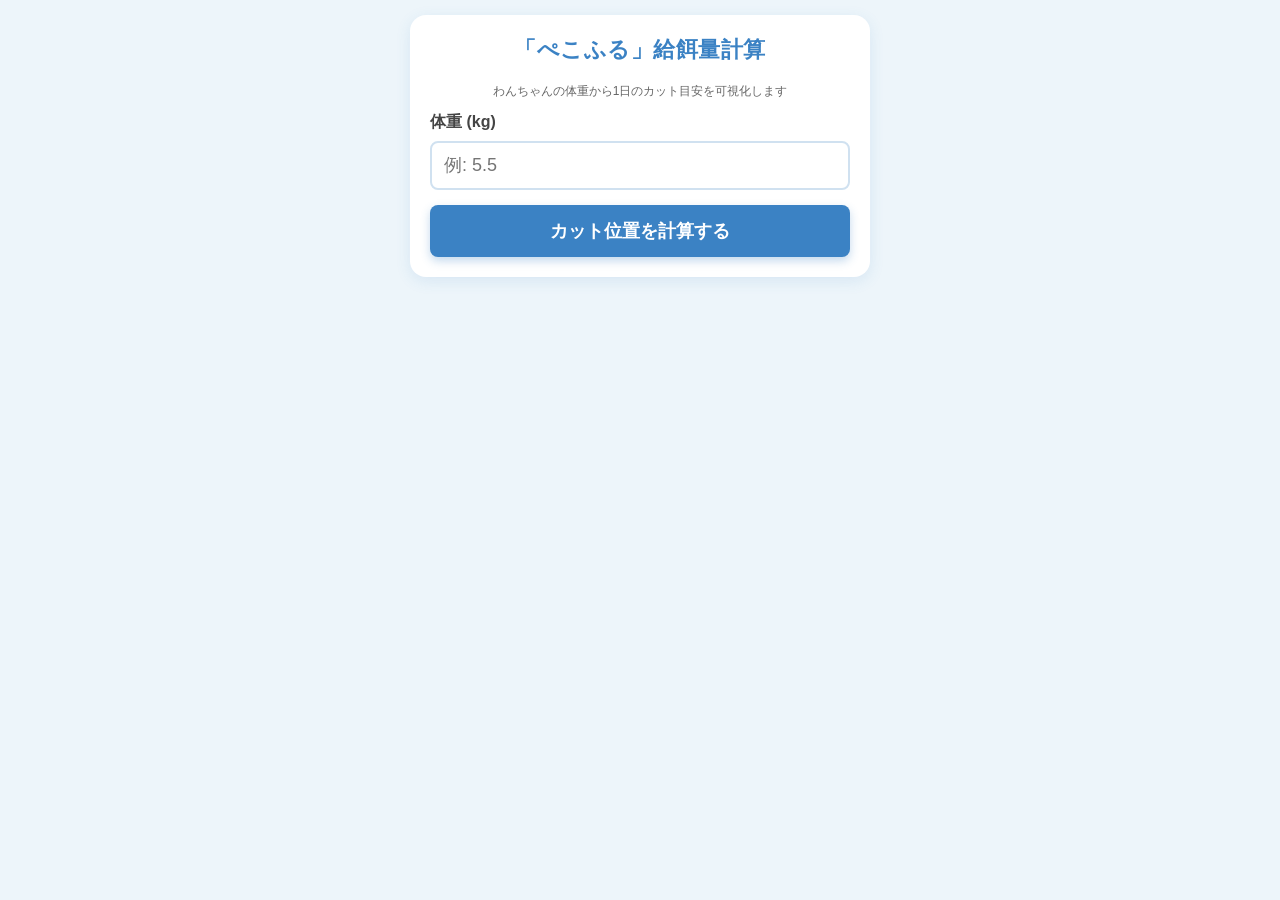
==== pekofull2.html @ fb8bfc12 "Add index.html" ====
<!DOCTYPE html>
<html lang="ja">

<head>
  <meta charset="UTF-8">
  <meta name="viewport" content="width=device-width, initial-scale=1.0">
  <title>pekofull 給餌量計算ツール</title>
  <!-- LIFF SDK の読み込み -->
  <script charset="utf-8" src="https://static.line-scdn.net/liff/edge/2/sdk.js"></script>
  <style>
    :root {
      --brand-blue: #3b82c4;
      --brand-blue-hover: #2d6aa2;
      --brand-light-bg: #edf5fa;
      --board-navy: #1b2845;
      --gold-accent: #dfb36c;
    }

    body {
      font-family: -apple-system, BlinkMacSystemFont, "Segoe UI", Roboto, sans-serif;
      background: var(--brand-light-bg);
      padding: 15px;
      margin: 0;
      color: #333;
    }

    .card {
      background: #fff;
      padding: 20px;
      border-radius: 16px;
      box-shadow: 0 4px 15px rgba(59, 130, 196, 0.12);
      max-width: 420px;
      margin: auto;
    }

    h2 {
      color: var(--brand-blue);
      text-align: center;
      margin-top: 0;
      font-size: 22px;
      letter-spacing: 0.5px;
    }

    label {
      font-weight: bold;
      display: block;
      margin-bottom: 8px;
      color: #444;
    }

    input[type="number"] {
      width: 100%;
      padding: 12px;
      font-size: 18px;
      border: 2px solid #d0e1f0;
      border-radius: 8px;
      box-sizing: border-box;
      outline: none;
      transition: border-color 0.2s;
    }

    input[type="number"]:focus {
      border-color: var(--brand-blue);
    }

    .btn-calc {
      width: 100%;
      background: var(--brand-blue);
      color: #fff;
      border: none;
      padding: 14px;
      font-size: 18px;
      border-radius: 8px;
      cursor: pointer;
      margin-top: 15px;
      font-weight: bold;
      box-shadow: 0 4px 10px rgba(59, 130, 196, 0.3);
      transition: background 0.2s;
    }

    .btn-calc:hover {
      background: var(--brand-blue-hover);
    }

    .btn-send {
      width: 100%;
      background: #06C755; /* LINE Green */
      color: #fff;
      border: none;
      padding: 12px;
      font-size: 16px;
      border-radius: 8px;
      cursor: pointer;
      margin-top: 15px;
      font-weight: bold;
      display: flex;
      align-items: center;
      justify-content: center;
      gap: 8px;
    }

    .result {
      margin-top: 20px;
      border-top: 2px dashed #d0e1f0;
      padding-top: 15px;
      display: none;
    }

    /* 計算結果概要 */
    .res-summary {
      display: flex;
      justify-content: space-between;
      background: var(--brand-light-bg);
      padding: 12px 10px;
      border-radius: 10px;
      margin-bottom: 15px;
    }

    .res-box {
      text-align: center;
      flex: 1;
    }

    .res-box .val {
      font-size: 20px;
      font-weight: bold;
      color: var(--brand-blue);
    }

    .res-box .unit {
      font-size: 11px;
      color: #666;
      margin-bottom: 2px;
    }

    /* カッティングボード表示 */
    .cutting-board {
      background: var(--board-navy);
      border-radius: 12px;
      padding: 15px 12px;
      color: var(--gold-accent);
      position: relative;
      box-shadow: inset 0 0 10px rgba(0,0,0,0.4);
    }

    .board-title {
      font-size: 11px;
      text-align: center;
      letter-spacing: 1px;
      margin-bottom: 10px;
      color: #fff;
      font-weight: bold;
    }

    /* ロールフード視覚表示 */
    .roll-container {
      position: relative;
      background: #4a2c22;
      height: 44px;
      border-radius: 22px;
      margin: 12px 0;
      border: 2px solid var(--gold-accent);
      overflow: hidden;
      display: flex;
    }

    .roll-portion {
      background: var(--brand-blue);
      height: 100%;
      display: flex;
      align-items: center;
      justify-content: center;
      color: #fff;
      font-size: 12px;
      font-weight: bold;
      transition: width 0.4s ease-in-out;
      border-right: 2px solid #fff;
    }

    .ruler {
      display: flex;
      justify-content: space-between;
      font-size: 10px;
      color: #fff;
      padding: 0 4px;
    }

    .cut-guide {
      text-align: center;
      margin-top: 12px;
      font-size: 13px;
      color: #fff;
      background: rgba(255, 255, 255, 0.1);
      padding: 8px;
      border-radius: 6px;
    }

    .cut-guide b {
      color: var(--gold-accent);
      font-size: 15px;
    }
  </style>
</head>

<body>

  <div class="card">
    <h2>「ぺこふる」給餌量計算</h2>
    <p style="font-size: 12px; color: #666; text-align: center;">わんちゃんの体重から1日のカット目安を可視化します</p>

    <label for="weight">体重 (kg)</label>
    <input type="number" id="weight" step="0.1" min="0.1" max="60" placeholder="例: 5.5">

    <button class="btn-calc" onclick="calculate()">カット位置を計算する</button>

    <div id="result" class="result">
      
      <div class="res-summary">
        <div class="res-box">
          <div class="unit">1日の給与量</div>
          <div class="val"><span id="gram">0</span><span style="font-size:12px;">g</span></div>
        </div>
        <div class="res-box">
          <div class="unit">カロリー</div>
          <div class="val"><span id="kcal">0</span><span style="font-size:12px;">kcal</span></div>
        </div>
        <div class="res-box">
          <div class="unit">1本(400g)目安</div>
          <div class="val">約<span id="days">0</span><span style="font-size:12px;">日分</span></div>
        </div>
      </div>

      <!-- カッティングボードイメージ -->
      <div class="cutting-board">
        <div class="board-title">THE DOG ROLL FOOD - CUTTING BOARD</div>
        
        <div class="ruler">
          <span>0g</span>
          <span>100g</span>
          <span>200g</span>
          <span>300g</span>
          <span>400g</span>
        </div>

        <div class="roll-container">
          <div id="rollPortion" class="roll-portion" style="width: 0%;">1日分</div>
        </div>

        <div class="cut-guide">
          ✂️ 1本から <b><span id="cutPercent">0</span>%</b> （約 <b><span id="cutCm">0</span> cm</b>）をカット
        </div>
      </div>

      <!-- トークへ結果を送信するボタン（LIFF連携機能） -->
      <button id="sendBtn" class="btn-send" onclick="sendToLineTalk()">
        LINEトークに計算結果を送信
      </button>

    </div>
  </div>

  <script>
    // ----------------------------------------------------
    // 1. LIFF の初期化処理
    // ----------------------------------------------------
    // ※ LINE Developersで発行した LIFF ID に差し替えてください
    const MY_LIFF_ID = "YOUR_LIFF_ID_HERE";

    document.addEventListener("DOMContentLoaded", function () {
      liff.init({ liffId: MY_LIFF_ID })
        .then(() => {
          console.log("LIFF Initialization Success");
        })
        .catch((err) => {
          console.error("LIFF Initialization failed", err);
        });
    });

    // 計算用変数
    let calculatedGram = 0;
    let calculatedDays = 0;
    let calculatedCm = 0;
    let currentWeight = 0;

    // ----------------------------------------------------
    // 2. 計算ロジック
    // ----------------------------------------------------
    function calculate() {
      const weight = parseFloat(document.getElementById('weight').value);
      if (!weight || weight <= 0 || weight > 60) {
        alert('0.1kg 〜 60kg の範囲で入力してください。');
        return;
      }

      currentWeight = weight;
      const kcal = 130 * Math.pow(weight, 0.75);
      calculatedGram = Math.round(kcal / 1.946); 
      calculatedDays = (400 / calculatedGram).toFixed(1);

      let portionPercent = (calculatedGram / 400) * 100;
      if (portionPercent > 100) portionPercent = 100;

      calculatedCm = (28 * (calculatedGram / 400)).toFixed(1);

      document.getElementById('gram').innerText = calculatedGram;
      document.getElementById('kcal').innerText = Math.round(kcal);
      document.getElementById('days').innerText = calculatedDays;

      const portionEl = document.getElementById('rollPortion');
      portionEl.style.width = portionPercent.toFixed(1) + '%';
      
      document.getElementById('cutPercent').innerText = Math.round(portionPercent);
      document.getElementById('cutCm').innerText = calculatedCm;

      document.getElementById('result').style.display = 'block';
    }

    // ----------------------------------------------------
    // 3. LINEトーク画面へメッセージ送信（LIFF API）
    // ----------------------------------------------------
    function sendToLineTalk() {
      if (!liff.isLoggedIn()) {
        alert("LINEでログインされていません。");
        return;
      }

      // 送信するメッセージフォーマット
      const messageText = `🐶【ぺこふる】給餌量カット計算結果\n` +
        `--------------------\n` +
        `■ 体重: ${currentWeight} kg\n` +
        `■ 1日の給与量: ${calculatedGram} g\n` +
        `■ 1本(400g)持ち: 約${calculatedDays} 日分\n` +
        `■ カット位置: 端から約 ${calculatedCm} cm (${Math.round((calculatedGram/400)*100)}%)\n` +
        `--------------------`;

      // liff.sendMessages でトークへ送信
      if (liff.isInClient()) {
        liff.sendMessages([
          {
            type: 'text',
            text: messageText
          }
        ]).then(() => {
          alert('トークに計算結果を送信しました！');
          liff.closeWindow(); // トーク画面に戻る
        }).catch((err) => {
          alert('メッセージ送信に失敗しました: ' + err.message);
        });
      } else {
        alert("※ブラウザでの確認時は、LINEトークへの直接送信はできません。");
      }
    }
    
  </script>

</body>

</html>
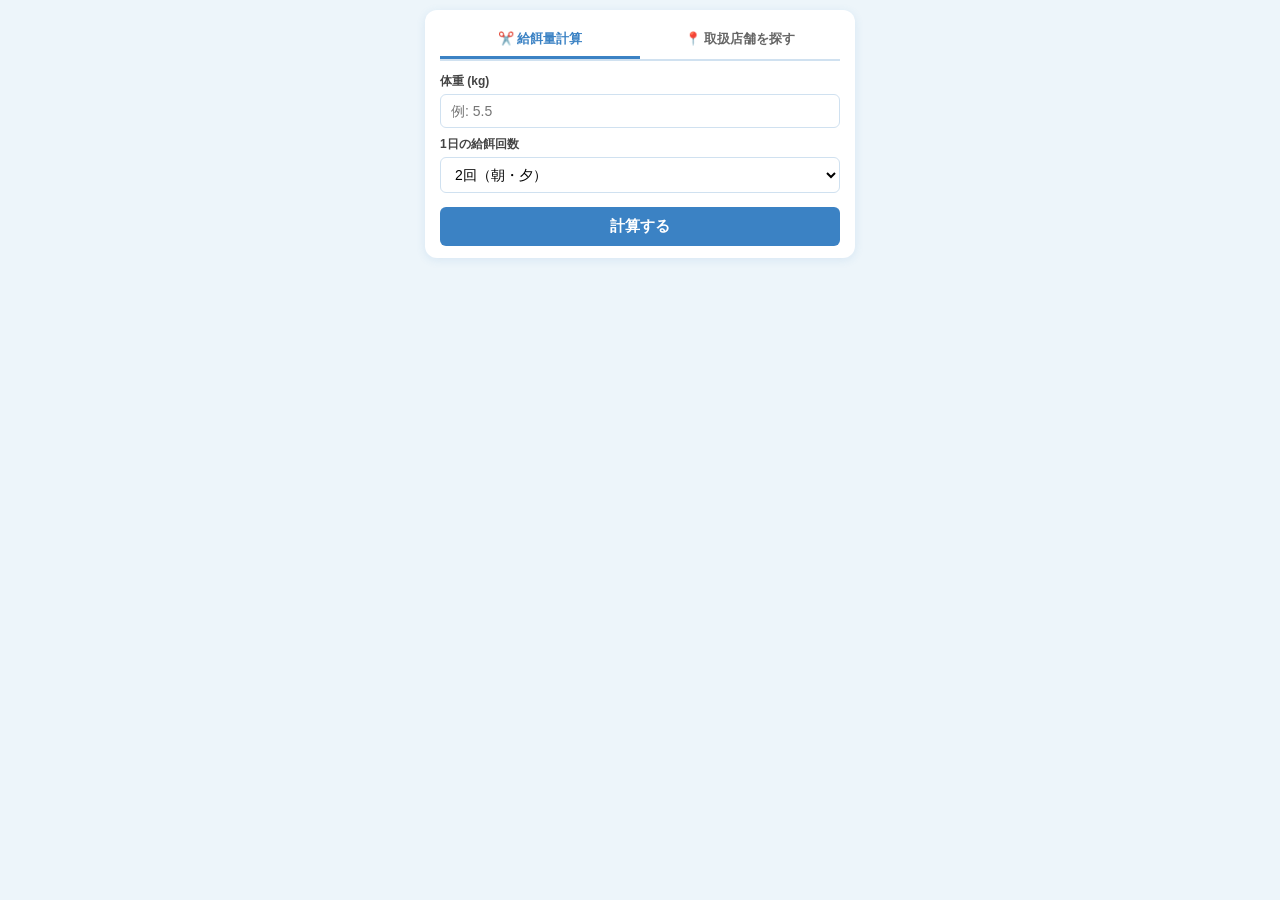
==== commit d76015a0: "取扱店舗を追加" ====
--- a/pekofull2.html
+++ b/pekofull2.html
@@ -4,8 +4,7 @@
 <head>
   <meta charset="UTF-8">
   <meta name="viewport" content="width=device-width, initial-scale=1.0">
-  <title>pekofull 給餌量計算ツール</title>
-  <!-- LIFF SDK の読み込み -->
+  <title>ぺこふる 公式アプリ</title>
   <script charset="utf-8" src="https://static.line-scdn.net/liff/edge/2/sdk.js"></script>
   <style>
     :root {
@@ -14,190 +13,279 @@
       --brand-light-bg: #edf5fa;
       --board-navy: #1b2845;
       --gold-accent: #dfb36c;
+      --meal-accent: #e67e22;
     }
 
     body {
       font-family: -apple-system, BlinkMacSystemFont, "Segoe UI", Roboto, sans-serif;
       background: var(--brand-light-bg);
-      padding: 15px;
+      padding: 10px;
       margin: 0;
       color: #333;
     }
 
     .card {
       background: #fff;
-      padding: 20px;
-      border-radius: 16px;
-      box-shadow: 0 4px 15px rgba(59, 130, 196, 0.12);
-      max-width: 420px;
+      padding: 12px 15px;
+      border-radius: 12px;
+      box-shadow: 0 2px 10px rgba(59, 130, 196, 0.12);
+      max-width: 400px;
       margin: auto;
     }
 
-    h2 {
+    /* 上部タブ切り替え */
+    .tab-container {
+      display: flex;
+      border-bottom: 2px solid #d0e1f0;
+      margin-bottom: 12px;
+    }
+
+    .tab-button {
+      flex: 1;
+      padding: 8px 0;
+      text-align: center;
+      font-weight: bold;
+      font-size: 13px;
+      color: #666;
+      background: none;
+      border: none;
+      border-bottom: 3px solid transparent;
+      cursor: pointer;
+    }
+
+    .tab-button.active {
       color: var(--brand-blue);
-      text-align: center;
-      margin-top: 0;
-      font-size: 22px;
-      letter-spacing: 0.5px;
+      border-bottom-color: var(--brand-blue);
+    }
+
+    .tab-content {
+      display: none;
+    }
+
+    .tab-content.active {
+      display: block;
+    }
+
+    /* 共通フォーム */
+    .form-group {
+      margin-bottom: 8px;
     }
 
     label {
       font-weight: bold;
       display: block;
-      margin-bottom: 8px;
+      margin-bottom: 4px;
       color: #444;
-    }
-
-    input[type="number"] {
+      font-size: 12px;
+    }
+
+    input[type="number"], select {
       width: 100%;
-      padding: 12px;
-      font-size: 18px;
-      border: 2px solid #d0e1f0;
-      border-radius: 8px;
+      padding: 8px 10px;
+      font-size: 14px;
+      border: 1.5px solid #d0e1f0;
+      border-radius: 6px;
       box-sizing: border-box;
       outline: none;
-      transition: border-color 0.2s;
-    }
-
-    input[type="number"]:focus {
-      border-color: var(--brand-blue);
-    }
-
-    .btn-calc {
+      background: #fff;
+    }
+
+    .btn-main {
       width: 100%;
       background: var(--brand-blue);
       color: #fff;
       border: none;
-      padding: 14px;
-      font-size: 18px;
+      padding: 10px;
+      font-size: 15px;
+      border-radius: 6px;
+      cursor: pointer;
+      margin-top: 6px;
+      font-weight: bold;
+    }
+
+    /* --- 給餌量計算スタイル --- */
+    .conditions-summary {
+      display: none;
+      background: #f0f4f8;
+      border-radius: 6px;
+      padding: 6px 12px;
+      font-size: 11px;
+      color: #555;
+      margin-bottom: 8px;
+      justify-content: space-between;
+      align-items: center;
+    }
+
+    .btn-recalc {
+      background: none;
+      border: 1px solid var(--brand-blue);
+      color: var(--brand-blue);
+      padding: 2px 6px;
+      font-size: 10px;
+      border-radius: 4px;
+      cursor: pointer;
+    }
+
+    .res-summary {
+      display: grid;
+      grid-template-columns: 1fr 1fr;
+      gap: 6px;
+      background: var(--brand-light-bg);
+      padding: 6px;
       border-radius: 8px;
-      cursor: pointer;
-      margin-top: 15px;
-      font-weight: bold;
-      box-shadow: 0 4px 10px rgba(59, 130, 196, 0.3);
-      transition: background 0.2s;
-    }
-
-    .btn-calc:hover {
-      background: var(--brand-blue-hover);
-    }
-
-    .btn-send {
-      width: 100%;
-      background: #06C755; /* LINE Green */
+      margin-bottom: 8px;
+    }
+
+    .res-box {
+      text-align: center;
+      background: #fff;
+      padding: 6px 4px;
+      border-radius: 6px;
+      border: 1px solid #e0ebf5;
+    }
+
+    .res-box.highlight-box {
+      border: 1.5px solid var(--meal-accent);
+      background: #fffaf5;
+    }
+
+    .res-box .val {
+      font-size: 16px;
+      font-weight: bold;
+      color: var(--brand-blue);
+    }
+
+    .res-box.highlight-box .val {
+      color: var(--meal-accent);
+    }
+
+    .res-box .unit {
+      font-size: 10px;
+      color: #666;
+    }
+
+    .cutting-board {
+      background: var(--board-navy);
+      border-radius: 8px;
+      padding: 8px 10px;
+      color: var(--gold-accent);
+      box-shadow: inset 0 0 8px rgba(0,0,0,0.4);
+    }
+
+    .board-title {
+      font-size: 9px;
+      text-align: center;
+      margin-bottom: 4px;
       color: #fff;
-      border: none;
-      padding: 12px;
-      font-size: 16px;
-      border-radius: 8px;
-      cursor: pointer;
-      margin-top: 15px;
-      font-weight: bold;
+      font-weight: bold;
+    }
+
+    .ruler {
+      display: flex;
+      justify-content: space-between;
+      font-size: 9px;
+      color: #fff;
+    }
+
+    .roll-container {
+      position: relative;
+      background: #4a2c22;
+      height: 28px;
+      border-radius: 14px;
+      margin: 4px 0;
+      border: 1.5px solid var(--gold-accent);
+      overflow: hidden;
+      display: flex;
+    }
+
+    .roll-meal-portion {
+      background: var(--meal-accent);
+      height: 100%;
       display: flex;
       align-items: center;
       justify-content: center;
-      gap: 8px;
-    }
-
-    .result {
-      margin-top: 20px;
-      border-top: 2px dashed #d0e1f0;
-      padding-top: 15px;
-      display: none;
-    }
-
-    /* 計算結果概要 */
-    .res-summary {
-      display: flex;
-      justify-content: space-between;
-      background: var(--brand-light-bg);
-      padding: 12px 10px;
-      border-radius: 10px;
-      margin-bottom: 15px;
-    }
-
-    .res-box {
-      text-align: center;
-      flex: 1;
-    }
-
-    .res-box .val {
-      font-size: 20px;
-      font-weight: bold;
-      color: var(--brand-blue);
-    }
-
-    .res-box .unit {
-      font-size: 11px;
-      color: #666;
-      margin-bottom: 2px;
-    }
-
-    /* カッティングボード表示 */
-    .cutting-board {
-      background: var(--board-navy);
-      border-radius: 12px;
-      padding: 15px 12px;
-      color: var(--gold-accent);
-      position: relative;
-      box-shadow: inset 0 0 10px rgba(0,0,0,0.4);
-    }
-
-    .board-title {
-      font-size: 11px;
-      text-align: center;
-      letter-spacing: 1px;
-      margin-bottom: 10px;
       color: #fff;
-      font-weight: bold;
-    }
-
-    /* ロールフード視覚表示 */
-    .roll-container {
-      position: relative;
-      background: #4a2c22;
-      height: 44px;
-      border-radius: 22px;
-      margin: 12px 0;
-      border: 2px solid var(--gold-accent);
-      overflow: hidden;
-      display: flex;
-    }
-
-    .roll-portion {
+      font-size: 10px;
+      font-weight: bold;
+      transition: width 0.3s ease;
+      border-right: 1.5px dashed #fff;
+    }
+
+    .roll-day-portion {
       background: var(--brand-blue);
       height: 100%;
       display: flex;
       align-items: center;
       justify-content: center;
       color: #fff;
-      font-size: 12px;
-      font-weight: bold;
-      transition: width 0.4s ease-in-out;
-      border-right: 2px solid #fff;
-    }
-
-    .ruler {
-      display: flex;
-      justify-content: space-between;
       font-size: 10px;
-      color: #fff;
-      padding: 0 4px;
+      font-weight: bold;
+      transition: width 0.3s ease;
+      border-right: 1.5px solid #fff;
     }
 
     .cut-guide {
-      text-align: center;
-      margin-top: 12px;
-      font-size: 13px;
+      margin-top: 6px;
+      font-size: 11px;
       color: #fff;
       background: rgba(255, 255, 255, 0.1);
-      padding: 8px;
-      border-radius: 6px;
+      padding: 6px 8px;
+      border-radius: 4px;
+      line-height: 1.4;
     }
 
     .cut-guide b {
       color: var(--gold-accent);
-      font-size: 15px;
+    }
+
+    .meal-highlight {
+      color: #ffbe76 !important;
+    }
+
+    .btn-send {
+      width: 100%;
+      background: #06C755;
+      color: #fff;
+      border: none;
+      padding: 10px;
+      font-size: 14px;
+      border-radius: 6px;
+      cursor: pointer;
+      margin-top: 10px;
+      font-weight: bold;
+    }
+
+    /* --- 店舗検索スタイル --- */
+    .store-list {
+      margin-top: 10px;
+    }
+
+    .store-card {
+      background: #f8fafc;
+      border: 1px solid #d0e1f0;
+      border-radius: 8px;
+      padding: 10px;
+      margin-bottom: 8px;
+    }
+
+    .store-name {
+      font-weight: bold;
+      font-size: 13px;
+      color: var(--board-navy);
+      margin-bottom: 4px;
+    }
+
+    .map-btn {
+      display: inline-block;
+      background: #4285F4;
+      color: #fff;
+      text-decoration: none;
+      font-size: 11px;
+      padding: 6px 10px;
+      border-radius: 4px;
+      margin-top: 6px;
+      font-weight: bold;
+      text-align: center;
     }
   </style>
 </head>
@@ -205,152 +293,476 @@
 <body>
 
   <div class="card">
-    <h2>「ぺこふる」給餌量計算</h2>
-    <p style="font-size: 12px; color: #666; text-align: center;">わんちゃんの体重から1日のカット目安を可視化します</p>
-
-    <label for="weight">体重 (kg)</label>
-    <input type="number" id="weight" step="0.1" min="0.1" max="60" placeholder="例: 5.5">
-
-    <button class="btn-calc" onclick="calculate()">カット位置を計算する</button>
-
-    <div id="result" class="result">
-      
-      <div class="res-summary">
-        <div class="res-box">
-          <div class="unit">1日の給与量</div>
-          <div class="val"><span id="gram">0</span><span style="font-size:12px;">g</span></div>
+    <!-- タブ切り替えバー -->
+    <div class="tab-container">
+      <button class="tab-button active" onclick="switchTab('calc')">✂️ 給餌量計算</button>
+      <button class="tab-button" onclick="switchTab('store')">📍 取扱店舗を探す</button>
+    </div>
+
+    <!-- TAB 1: 給餌量計算 -->
+    <div id="calcTab" class="tab-content active">
+      <div id="inputSection">
+        <div class="form-group">
+          <label for="weight">体重 (kg)</label>
+          <input type="number" id="weight" step="0.1" min="0.1" max="60" placeholder="例: 5.5">
         </div>
-        <div class="res-box">
-          <div class="unit">カロリー</div>
-          <div class="val"><span id="kcal">0</span><span style="font-size:12px;">kcal</span></div>
+        <div class="form-group">
+          <label for="times">1日の給餌回数</label>
+          <select id="times">
+            <option value="2" selected>2回（朝・夕）</option>
+            <option value="1">1回</option>
+            <option value="3">3回（朝・昼・晩）</option>
+          </select>
         </div>
-        <div class="res-box">
-          <div class="unit">1本(400g)目安</div>
-          <div class="val">約<span id="days">0</span><span style="font-size:12px;">日分</span></div>
+        <button class="btn-main" onclick="calculate()">計算する</button>
+      </div>
+
+      <div id="conditionsSummary" class="conditions-summary">
+        <div>体重: <b><span id="sumWeight">0</span> kg</b>｜回数: <b>1日<span id="sumTimes">2</span>回</b></div>
+        <button class="btn-recalc" onclick="resetForm()">変更</button>
+      </div>
+
+      <div id="result" style="display: none;">
+        <div class="res-summary">
+          <div class="res-box highlight-box">
+            <div class="unit">1食の給与量</div>
+            <div class="val"><span id="mealGram">0</span><span style="font-size:10px;">g</span></div>
+          </div>
+          <div class="res-box">
+            <div class="unit">1日の給与量</div>
+            <div class="val"><span id="dayGram">0</span><span style="font-size:10px;">g</span></div>
+          </div>
+          <div class="res-box">
+            <div class="unit">1日のカロリー</div>
+            <div class="val"><span id="kcal">0</span><span style="font-size:10px;">kcal</span></div>
+          </div>
+          <div class="res-box">
+            <div class="unit">1本(400g)持ち</div>
+            <div class="val">約<span id="days">0</span><span style="font-size:10px;">日分</span></div>
+          </div>
         </div>
+
+        <div class="cutting-board">
+          <div class="board-title">THE DOG ROLL FOOD - CUTTING BOARD</div>
+          <div class="ruler">
+            <span>0g</span>
+            <span>100g</span>
+            <span>200g</span>
+            <span>300g</span>
+            <span>400g</span>
+          </div>
+          <div class="roll-container">
+            <div id="rollMealPortion" class="roll-meal-portion" style="width: 0%;">1食</div>
+            <div id="rollDayPortion" class="roll-day-portion" style="width: 0%;">1日残り</div>
+          </div>
+          <div class="cut-guide">
+            🔸 <b>1食分:</b> 端から約 <b class="meal-highlight"><span id="mealCm">0</span> cm</b>（約 <span id="mealGramGuide">0</span>g）<br>
+            🔹 <b>1日分:</b> 端から約 <b><span id="dayCm">0</span> cm</b>（約 <span id="dayGramGuide">0</span>g）
+          </div>
+        </div>
+
+        <button id="sendBtn" class="btn-send" onclick="sendToLineTalk()">
+          LINEトークに結果を送信
+        </button>
       </div>
-
-      <!-- カッティングボードイメージ -->
-      <div class="cutting-board">
-        <div class="board-title">THE DOG ROLL FOOD - CUTTING BOARD</div>
-        
-        <div class="ruler">
-          <span>0g</span>
-          <span>100g</span>
-          <span>200g</span>
-          <span>300g</span>
-          <span>400g</span>
-        </div>
-
-        <div class="roll-container">
-          <div id="rollPortion" class="roll-portion" style="width: 0%;">1日分</div>
-        </div>
-
-        <div class="cut-guide">
-          ✂️ 1本から <b><span id="cutPercent">0</span>%</b> （約 <b><span id="cutCm">0</span> cm</b>）をカット
-        </div>
+    </div>
+
+    <!-- TAB 2: 取扱店舗検索 -->
+    <div id="storeTab" class="tab-content">
+      <div class="form-group">
+        <label for="prefSelect">お住まいの都道府県を選択</label>
+        <select id="prefSelect">
+          <option value="">都道府県を選択してください</option>
+          <option value="北海道">北海道</option>
+          <option value="青森県">青森県</option>
+          <option value="岩手県">岩手県</option>
+          <option value="宮城県">宮城県</option>
+          <option value="秋田県">秋田県</option>
+          <option value="山形県">山形県</option>
+          <option value="福島県">福島県</option>
+          <option value="茨城県">茨城県</option>
+          <option value="栃木県">栃木県</option>
+          <option value="群馬県">群馬県</option>
+          <option value="埼玉県">埼玉県</option>
+          <option value="千葉県">千葉県</option>
+          <option value="東京都">東京都</option>
+          <option value="神奈川県">神奈川県</option>
+          <option value="新潟県">新潟県</option>
+          <option value="富山県">富山県</option>
+          <option value="石川県">石川県</option>
+          <option value="福井県">福井県</option>
+          <option value="山梨県">山梨県</option>
+          <option value="長野県">長野県</option>
+          <option value="岐阜県">岐阜県</option>
+          <option value="静岡県">静岡県</option>
+          <option value="愛知県">愛知県</option>
+          <option value="三重県">三重県</option>
+          <option value="滋賀県">滋賀県</option>
+          <option value="京都府">京都府</option>
+          <option value="大阪府">大阪府</option>
+          <option value="兵庫県">兵庫県</option>
+          <option value="奈良県">奈良県</option>
+          <option value="和歌山県">和歌山県</option>
+          <option value="鳥取県">鳥取県</option>
+          <option value="島根県">島根県</option>
+          <option value="岡山県">岡山県</option>
+          <option value="広島県">広島県</option>
+          <option value="山口県">山口県</option>
+          <option value="徳島県">徳島県</option>
+          <option value="香川県">香川県</option>
+          <option value="愛媛県">愛媛県</option>
+          <option value="高知県">高知県</option>
+          <option value="福岡県">福岡県</option>
+          <option value="佐賀県">佐賀県</option>
+          <option value="長崎県">長崎県</option>
+          <option value="熊本県">熊本県</option>
+          <option value="大分県">大分県</option>
+          <option value="宮崎県">宮崎県</option>
+          <option value="鹿児島県">鹿児島県</option>
+          <option value="沖縄県">沖縄県</option>
+        </select>
       </div>
-
-      <!-- トークへ結果を送信するボタン（LIFF連携機能） -->
-      <button id="sendBtn" class="btn-send" onclick="sendToLineTalk()">
-        LINEトークに計算結果を送信
-      </button>
-
+      <button class="btn-main" onclick="searchStore()">店舗を表示・保存</button>
+
+      <div id="storeResult" class="store-list" style="display: none;">
+        <!-- JSで動的に店舗カードを表示 -->
+      </div>
     </div>
   </div>
 
   <script>
-    // ----------------------------------------------------
-    // 1. LIFF の初期化処理
-    // ----------------------------------------------------
-    // ※ LINE Developersで発行した LIFF ID に差し替えてください
-    const MY_LIFF_ID = "YOUR_LIFF_ID_HERE";
+    const MY_LIFF_ID = "2011227642-LDuApiZX";
+    const BACKEND_API_URL = "https://your-server.com/api/save-tag"; // タグ保存用のWebhook URL
+
+    let lineUserId = "";
+    let currentWeight = 0;
+    let currentTimes = 2;
+    let calculatedDayGram = 0;
+    let calculatedMealGram = 0;
+    let calculatedDays = 0;
+    let calculatedDayCm = 0;
+    let calculatedMealCm = 0;
 
     document.addEventListener("DOMContentLoaded", function () {
-      liff.init({ liffId: MY_LIFF_ID })
-        .then(() => {
-          console.log("LIFF Initialization Success");
-        })
-        .catch((err) => {
-          console.error("LIFF Initialization failed", err);
-        });
+      liff.init({ liffId: MY_LIFF_ID }).then(() => {
+        if (liff.isLoggedIn()) {
+          liff.getProfile().then(profile => {
+            lineUserId = profile.userId;
+          });
+        }
+      }).catch(err => console.error(err));
     });
 
-    // 計算用変数
-    let calculatedGram = 0;
-    let calculatedDays = 0;
-    let calculatedCm = 0;
-    let currentWeight = 0;
-
-    // ----------------------------------------------------
-    // 2. 計算ロジック
-    // ----------------------------------------------------
+    // タブ切り替え
+    function switchTab(tabName) {
+      document.querySelectorAll('.tab-button').forEach(btn => btn.classList.remove('active'));
+      document.querySelectorAll('.tab-content').forEach(content => content.classList.remove('active'));
+
+      if (tabName === 'calc') {
+        document.querySelectorAll('.tab-button')[0].classList.add('active');
+        document.getElementById('calcTab').classList.add('active');
+      } else {
+        document.querySelectorAll('.tab-button')[1].classList.add('active');
+        document.getElementById('storeTab').classList.add('active');
+      }
+    }
+
+    // 計算ロジック
     function calculate() {
       const weight = parseFloat(document.getElementById('weight').value);
+      const times = parseInt(document.getElementById('times').value);
+
       if (!weight || weight <= 0 || weight > 60) {
         alert('0.1kg 〜 60kg の範囲で入力してください。');
         return;
       }
 
       currentWeight = weight;
+      currentTimes = times;
+
       const kcal = 130 * Math.pow(weight, 0.75);
-      calculatedGram = Math.round(kcal / 1.946); 
-      calculatedDays = (400 / calculatedGram).toFixed(1);
-
-      let portionPercent = (calculatedGram / 400) * 100;
-      if (portionPercent > 100) portionPercent = 100;
-
-      calculatedCm = (28 * (calculatedGram / 400)).toFixed(1);
-
-      document.getElementById('gram').innerText = calculatedGram;
+      calculatedDayGram = Math.round(kcal / 1.946); 
+      calculatedMealGram = Math.round(calculatedDayGram / times);
+      calculatedDays = (400 / calculatedDayGram).toFixed(1);
+
+      calculatedDayCm = (28 * (calculatedDayGram / 400)).toFixed(1);
+      calculatedMealCm = (28 * (calculatedMealGram / 400)).toFixed(1);
+
+      // サマリー表示のセット
+      document.getElementById('sumWeight').innerText = currentWeight;
+      document.getElementById('sumTimes').innerText = currentTimes;
+
+      // 各項目のセット
+      document.getElementById('mealGram').innerText = calculatedMealGram;
+      document.getElementById('dayGram').innerText = calculatedDayGram;
       document.getElementById('kcal').innerText = Math.round(kcal);
       document.getElementById('days').innerText = calculatedDays;
 
-      const portionEl = document.getElementById('rollPortion');
-      portionEl.style.width = portionPercent.toFixed(1) + '%';
+      document.getElementById('mealCm').innerText = calculatedMealCm;
+      document.getElementById('mealGramGuide').innerText = calculatedMealGram;
+      document.getElementById('dayCm').innerText = calculatedDayCm;
+      document.getElementById('dayGramGuide').innerText = calculatedDayGram;
+
+      let dayPercent = (calculatedDayGram / 400) * 100;
+      let mealPercent = (calculatedMealGram / 400) * 100;
       
-      document.getElementById('cutPercent').innerText = Math.round(portionPercent);
-      document.getElementById('cutCm').innerText = calculatedCm;
-
+      if (dayPercent > 100) dayPercent = 100;
+      if (mealPercent > dayPercent) mealPercent = dayPercent;
+
+      const restDayPercent = dayPercent - mealPercent;
+
+      document.getElementById('rollMealPortion').style.width = mealPercent.toFixed(1) + '%';
+      document.getElementById('rollDayPortion').style.width = restDayPercent.toFixed(1) + '%';
+
+      // 画面切り替え
+      document.getElementById('inputSection').style.display = 'none';
+      document.getElementById('conditionsSummary').style.display = 'flex';
       document.getElementById('result').style.display = 'block';
     }
 
-    // ----------------------------------------------------
-    // 3. LINEトーク画面へメッセージ送信（LIFF API）
-    // ----------------------------------------------------
+    function resetForm() {
+      document.getElementById('inputSection').style.display = 'block';
+      document.getElementById('conditionsSummary').style.display = 'none';
+      document.getElementById('result').style.display = 'none';
+    }
+
+    // LINEトークに送信
     function sendToLineTalk() {
       if (!liff.isLoggedIn()) {
         alert("LINEでログインされていません。");
         return;
       }
 
-      // 送信するメッセージフォーマット
       const messageText = `🐶【ぺこふる】給餌量カット計算結果\n` +
         `--------------------\n` +
-        `■ 体重: ${currentWeight} kg\n` +
-        `■ 1日の給与量: ${calculatedGram} g\n` +
-        `■ 1本(400g)持ち: 約${calculatedDays} 日分\n` +
-        `■ カット位置: 端から約 ${calculatedCm} cm (${Math.round((calculatedGram/400)*100)}%)\n` +
-        `--------------------`;
-
-      // liff.sendMessages でトークへ送信
+        `■ 体重: ${currentWeight} kg / 1日 ${currentTimes} 回\n` +
+        `🍚 1食分: 約 ${calculatedMealGram} g (約 ${calculatedMealCm} cm)\n` +
+        `🍖 1日分: 約 ${calculatedDayGram} g (約 ${calculatedDayCm} cm)\n` +
+        `📦 1本持ち: 約 ${calculatedDays} 日分`;
+
       if (liff.isInClient()) {
-        liff.sendMessages([
-          {
-            type: 'text',
-            text: messageText
-          }
-        ]).then(() => {
-          alert('トークに計算結果を送信しました！');
-          liff.closeWindow(); // トーク画面に戻る
-        }).catch((err) => {
-          alert('メッセージ送信に失敗しました: ' + err.message);
+        liff.sendMessages([{ type: 'text', text: messageText }])
+          .then(() => {
+            alert('トークに結果を送信しました！');
+            liff.closeWindow();
+          })
+          .catch((err) => alert('送信失敗: ' + err.message));
+      }
+    }
+
+    // 店舗データ
+    const storeData = {
+      "北海道": [
+        { name: "ジョイフルエーケー 屯田店", address: "北海道札幌市北区屯田8条5丁目5-1", tel: "011-775-7777" },
+        { name: "ジョイフルエーケー 大曲店", address: "北海道北広島市大曲工業団地7-3-1", tel: "" },
+        { name: "ジョイフルエーケー 帯広店", address: "北海道帯広市東7条南16-2-1", tel: "" },
+        { name: "ジョイフルエーケー 大麻店", address: "北海道江別市大麻198-3", tel: "" },
+        { name: "ジョイフルエーケー 釧路店", address: "北海道釧路郡釧路町光和4-11", tel: "" },
+        { name: "ペットワールドPROX 新発寒店", address: "北海道札幌市手稲区新発寒5条1-1-1", tel: "" },
+        { name: "ペットワールドPROX 伏古店", address: "北海道札幌市東区伏古3条3-1-11", tel: "" },
+        { name: "ペットワールドPROX 西岡店", address: "北海道札幌市豊平区西岡1条3-1-11", tel: "" },
+        { name: "ペットワールドPROX 音更店", address: "北海道河東郡音更町木野大通東16-1", tel: "" },
+        { name: "ペットワールドPROX 苫小牧中央店", address: "北海道苫小牧市柳町4-5-35", tel: "" },
+        { name: "ペットタウン テン・テン アリオ店", address: "北海道札幌市東区北7条東9-2-20 アリオ札幌1F", tel: "" },
+        { name: "ペットプラス テン・テン 元町店", address: "北海道札幌市東区北16条東16-1-1", tel: "" },
+        { name: "ペットプラス テン・テン 旭川駅前店", address: "北海道旭川市宮下通7-2-5 イオンモール旭川駅前1F", tel: "" },
+        { name: "ペットプラス テン・テン 名寄店", address: "北海道名寄市徳田80-1 イオン名寄SC1F", tel: "" },
+        { name: "ペットハウス テン・テン 川沿店", address: "北海道札幌市南区川沿3条1-1-1", tel: "" },
+        { name: "ペットプラス テン・テン 平岡店", address: "北海道札幌市清田区平岡3条5-3-1 イオンモール札幌平岡1F", tel: "" },
+        { name: "ペットハウス テン・テン 北41条店", address: "北海道札幌市東区北41条東7-3-10", tel: "" },
+        { name: "ペットプラス テン・テン 苗穂店", address: "北海道札幌市東区苗穂町3-1-1 イオンモール札幌苗穂1F", tel: "" },
+        { name: "ペットプラス テン・テン 発寒店", address: "北海道札幌市西区発寒8条12-1-1 イオンモール札幌発寒1F", tel: "" },
+        { name: "ペットプラス テン・テン 苫小牧店", address: "北海道苫小牧市柳町3-1-20 イオンモール苫小牧1F", tel: "" },
+        { name: "NICOPET Select テン・テン 小樽店", address: "北海道小樽市築港11-6 ウイングベイ小樽1F", tel: "" },
+        { name: "ペットタウン テン・テン 福住店", address: "北海道札幌市豊平区福住2条1-2-5", tel: "" },
+        { name: "NICOPET Select テン・テン 手稲店", address: "北海道札幌市手稲区前田5条13-3-1", tel: "" },
+        { name: "NICOPET Select テン・テン 清田店", address: "北海道札幌市清田区真栄4条3-1-5", tel: "" },
+        { name: "ペットプラス テン・テン 旭川西店", address: "北海道旭川市緑町23-2161-3 イオンモール旭川西1F", tel: "" },
+        { name: "NICOPET Select テン・テン 白石店", address: "北海道札幌市白石区本通13丁目南5-1", tel: "" }
+      ],
+      "青森県": [
+        { name: "PETEMO つがる柏店", address: "青森県つがる市柏稲盛幾世41 イオンモールつがる柏1階", tel: "" }
+      ],
+      "宮城県": [
+        { name: "PETEMO 石巻店", address: "宮城県石巻市茜平4-104 イオンモール石巻1F", tel: "" },
+        { name: "ペットエコ 中山店", address: "宮城県仙台市青葉区中山台西1-1", tel: "022-719-2211" },
+        { name: "ペットエコ 松森店", address: "宮城県仙台市泉区松森字太子堂56 VIVO松森", tel: "022-375-1281" },
+        { name: "ペットエコ 泉パークタウン タピオ店", address: "宮城県仙台市泉区寺岡6-5-1 泉パークタウン タピオ南館1F", tel: "022-342-7200" },
+        { name: "ペットエコ ザ・モール長町店", address: "宮城県仙台市太白区長町7-20-15 ザ・モール仙台長町パート2 1F", tel: "022-304-2112" }
+      ],
+      "茨城県": [
+        { name: "山新ペットアイランド・トモニーつくば店", address: "茨城県つくば市研究学園5-19 イーアスつくば内", tel: "" },
+        { name: "山新ペットアイランド・トモニー佐原東店", address: "茨城県稲敷市西代1495", tel: "" },
+        { name: "山新ペットアイランド・トモニー水戸店", address: "茨城県水戸市石川3-2606-1", tel: "" }
+      ],
+      "栃木県": [
+        { name: "ペットフォレスト宇都宮インターパーク店", address: "栃木県宇都宮市インターパーク1丁目3番3", tel: "" },
+        { name: "ペットフォレスト宇都宮西川田店", address: "栃木県宇都宮市西川田町1013-1", tel: "" }
+      ],
+      "埼玉県": [
+        { name: "DOG&CAT JOKER そごう大宮店", address: "埼玉県さいたま市大宮区桜木町1-123 そごう大宮店3F", tel: "" },
+        { name: "JOKER 伊勢丹浦和店", address: "埼玉県さいたま市浦和区高砂1-15-1 伊勢丹浦和店", tel: "" },
+        { name: "DOG&CAT JOKER 樹モールプラザ川口店", address: "埼玉県川口市栄町3-13-1 樹モールプラザ", tel: "" },
+        { name: "犬ごころ 東川口店", address: "埼玉県川口市東川口3-1-9", tel: "" },
+        { name: "ペットフォレストPAPA上尾店", address: "埼玉県上尾市緑丘3-3-11 PAPA上尾ショッピングアヴェニュー", tel: "" },
+        { name: "PET DESIGN アリオ上尾店", address: "埼玉県上尾市壱丁目29-7 アリオ上尾", tel: "" },
+        { name: "ペットフォレスト武蔵藤沢店", address: "埼玉県入間市下藤沢1317-1", tel: "" }
+      ],
+      "千葉県": [
+        { name: "ペットエコ ららぽーと店", address: "千葉県船橋市浜町2-1-1 ららぽーとTOKYO-BAY 北館1F", tel: "047-420-1108" },
+        { name: "DOG&CAT JOKER 千葉Mio店", address: "千葉県千葉市中央区本千葉町15-1 ショッピングセンターMio", tel: "" },
+        { name: "DOG&CAT JOKER ららぽーと柏の葉店", address: "千葉県柏市若柴175 ららぽーと柏の葉", tel: "" },
+        { name: "DOG&CAT JOKER ユニモちはら台店", address: "千葉県市原市ちはら台西3-4 ユニモちはら台", tel: "" }
+      ],
+      "東京都": [
+        { name: "ペットプラス 大井町トラックス店", address: "東京都品川区大井1-28-1", tel: "" },
+        { name: "ペットエコ 世田谷店", address: "東京都世田谷区等々力2-36-2 エクセル等々力1F", tel: "03-5758-1200" },
+        { name: "ペットエコ 多摩 本店", address: "東京都八王子市別所2-37-1", tel: "042-670-2233" },
+        { name: "ペットフォレスト小平店", address: "東京都小平市小川東町三丁目7番1号", tel: "042-312-3337" },
+        { name: "ペットフォレストひばりが丘店", address: "東京都西東京市住吉町3-9-8", tel: "" },
+        { name: "ペットフォレスト町田多摩境店", address: "東京都町田市小山ヶ丘6-5-6", tel: "" },
+        { name: "ペットフォレスト鶴川店", address: "東京都町田市大蔵町180", tel: "" },
+        { name: "ペットフォレスト小金井店", address: "東京都小金井市前原町5-8-17", tel: "" },
+        { name: "ペットフォレストアメリア町田根岸店", address: "東京都町田市根岸2-18-1", tel: "" },
+        { name: "ペットフォレスト若葉台店", address: "東京都稲城市若葉台2-1-1", tel: "" },
+        { name: "ペットフォレスト東久留米店", address: "東京都東久留米市前沢5-31-13", tel: "" },
+        { name: "PET DESIGN 自由が丘店", address: "東京都目黒区自由が丘1-24-1", tel: "" },
+        { name: "DOG&CAT JOKER 六本木店", address: "東京都港区六本木6-10-1 六本木ヒルズ", tel: "" },
+        { name: "DOG&CAT JOKER 二子玉川店 AVENUE", address: "東京都世田谷区玉川3-17-1 玉川高島屋S・C", tel: "" },
+        { name: "DOG&CAT JOKER 二子玉川店 CARE", address: "東京都世田谷区玉川3-17-1 玉川高島屋S・C", tel: "" },
+        { name: "DOG&CAT JOKER 日本橋三越本店", address: "東京都中央区日本橋室町1-4-1 日本橋三越本店本館", tel: "" },
+        { name: "DOG&CAT JOKER 南町田グランベリーパーク店", address: "東京都町田市鶴間3-4-1 グランベリーパーク", tel: "" },
+        { name: "DOG&CAT JOKER グリーンスプリングス立川店", address: "東京都立川市緑町3-1 GREEN SPRINGS", tel: "" },
+        { name: "DOG&CAT JOKER コピス吉祥寺店", address: "東京都武蔵野市吉祥寺本町1-11-5 コピス吉祥寺", tel: "" },
+        { name: "DOG&CAT JOKER 高輪ゲートウェイ店", address: "東京都港区高輪", tel: "" },
+        { name: "DOG&CAT JOKER フォレストスクエア仙川店", address: "東京都調布市仙川町1-50-2", tel: "" }
+      ],
+      "神奈川県": [
+        { name: "ペットエコ 本店 ヨネヤマプランテイション", address: "神奈川県横浜市港北区新羽町2582", tel: "045-541-4187" },
+        { name: "ペットエコ 港北ニュータウン店", address: "神奈川県横浜市都筑区茅ヶ崎南2-1-1", tel: "045-942-5050" },
+        { name: "ペットエコ 都筑店", address: "神奈川県横浜市都筑区中川中央1-1-2", tel: "045-913-6000" },
+        { name: "ペットエコ トレッサ横浜店", address: "神奈川県横浜市港北区師岡町700 南棟3F", tel: "045-533-5101" },
+        { name: "ペットエコ 上大岡店", address: "神奈川県横浜市港南区上大岡西1-6-1 京急百貨店イーストテラス", tel: "045-848-7126" },
+        { name: "ペットエコ DPO元住吉店", address: "神奈川県川崎市中原区木月3-6-18 佐藤ビル1F A号", tel: "044-431-1150" },
+        { name: "ペットフォレスト鷺沼店", address: "神奈川県川崎市宮前区小台1-19-5", tel: "" },
+        { name: "ペットフォレスト小田原店", address: "神奈川県小田原市成田168", tel: "" },
+        { name: "ペットフォレスト藤沢店", address: "神奈川県藤沢市石川1-1-2", tel: "" },
+        { name: "ペットフォレストあざみ野店", address: "神奈川県横浜市青葉区大場町704-11", tel: "" },
+        { name: "ペットフォレスト湘南平塚店", address: "神奈川県平塚市代官町33-1", tel: "" },
+        { name: "ペットフォレスト横浜永田台店", address: "神奈川県横浜市南区永田台1-2", tel: "" },
+        { name: "ペットフォレスト相模原下九沢店", address: "神奈川県相模原市緑区下九沢29-1", tel: "" },
+        { name: "ペットフォレスト湘南茅ヶ崎店", address: "神奈川県茅ヶ崎市茅ヶ崎2-7-71", tel: "" },
+        { name: "ペットフォレストノースポートセンター北店", address: "神奈川県横浜市都筑区中川中央1-25-1 ノースポート・モール", tel: "" },
+        { name: "ペットフォレスト相模原並木店", address: "神奈川県相模原市中央区並木1-7-29", tel: "" },
+        { name: "DOG&CAT JOKER そごう横浜店", address: "神奈川県横浜市西区高島2-18-1 そごう横浜店8F", tel: "" },
+        { name: "DOG&CAT JOKER ららぽーと横浜店", address: "神奈川県横浜市都筑区池辺町4035-1 ららぽーと横浜", tel: "" },
+        { name: "DOG&CAT JOKER 東急百貨店たまプラーザ店", address: "神奈川県横浜市青葉区美しが丘1-7 東急百貨店たまプラーザ店", tel: "" },
+        { name: "DOG&CAT JOKER WANCOTT店", address: "神奈川県横浜市中区山下町168-1 レイトンハウス", tel: "" }
+      ],
+      "新潟県": [
+        { name: "ペッツアベニュー スマイルワン（紫竹山店）", address: "新潟県新潟市中央区紫竹山3丁目7-29", tel: "025-255-1230" },
+        { name: "ペッツアベニュー スマイルワン（万代店）", address: "新潟県新潟市中央区万代1-2-19 PACE万代101", tel: "025-290-7124" }
+      ],
+      "静岡県": [
+        { name: "WANPAQ", address: "静岡県", tel: "" }
+      ],
+      "岐阜県": [
+        { name: "ペットフォレストイオンタウン各務原店", address: "岐阜県各務原市蘇原花園町1-21-1", tel: "" },
+        { name: "ペットフォレストカラフルタウン岐阜店", address: "岐阜県岐阜市柳津町丸野3-3-6 カラフルタウン岐阜", tel: "" },
+        { name: "ペットフォレスト美濃加茂店", address: "岐阜県美濃加茂市山手町1-125", tel: "" }
+      ],
+      "愛知県": [
+        { name: "PETEMO 大高店", address: "愛知県名古屋市緑区南大高2-450 イオンモール大高1F", tel: "" },
+        { name: "PET DESIGN 春日井店", address: "愛知県春日井市追進町2-1-5", tel: "" },
+        { name: "PET DESIGN 長久手店", address: "愛知県長久手市市が洞2-1203", tel: "" },
+        { name: "PET DESIGN 名古屋みなと店", address: "愛知県名古屋市港区一場川2-11", tel: "" }
+      ],
+      "福岡県": [
+        { name: "PET DESIGN 赤坂けやき通り店", address: "福岡県福岡市中央区赤坂1-12-16", tel: "" }
+      ],
+      "大分県": [
+        { name: "PET DESIGN 三光店", address: "大分県中津市三光佐知1032 イオンモール三光", tel: "" }
+      ],
+      "鹿児島県": [
+        { name: "ホームセンターきたやま 鹿屋寿店", address: "鹿児島県鹿屋市寿8丁目1番38号", tel: "0994-43-3505" },
+        { name: "ホームセンターきたやま 東開店", address: "鹿児島県鹿児島市東開町5番地8", tel: "099-268-2200" },
+        { name: "PETEMO 鹿児島店", address: "鹿児島県鹿児島市東開町7 イオンモール鹿児島1F", tel: "" }
+      ],
+      "沖縄県": [
+        { name: "PETEMO 沖縄ライカム店", address: "沖縄県中頭郡北中城村ライカム1番地 イオンモール沖縄ライカム1F", tel: "" }
+      ]
+    };
+
+    const GOOGLE_MAP_LIST_URL = "https://maps.app.goo.gl/QhudeDFhPFJAtMUc8?g_st=i";
+    const ONLINE_SHOP_URL = "https://www.pekofull.com";
+
+    function searchStore() {
+      const selectedPref = document.getElementById('prefSelect').value;
+      if (!selectedPref) return alert('都道府県を選択してください。');
+
+      if (lineUserId) {
+        fetch(BACKEND_API_URL, {
+          method: 'POST',
+          headers: { 'Content-Type': 'application/json' },
+          body: JSON.stringify({ userId: lineUserId, prefecture: selectedPref })
+        }).catch(err => console.error("Tag save error:", err));
+      }
+
+      const resultDiv = document.getElementById('storeResult');
+      resultDiv.innerHTML = "";
+      const stores = storeData[selectedPref];
+
+      let mapListHtml = `
+        <div style="background:#eef6ff; border:1px solid #b3d4fc; border-radius:8px; padding:10px; margin-bottom:10px; text-align:center;">
+          <div style="font-size:12px; font-weight:bold; color:var(--brand-blue); margin-bottom:4px;">📍 全国の取扱店舗マップ（Googleマップ）</div>
+          <div style="font-size:10px; color:#666; margin-bottom:6px;">現在地から最も近い店舗をGoogleマップで確認できます</div>
+          <a href="${GOOGLE_MAP_LIST_URL}" target="_blank" class="map-btn" style="background:#34A853; display:block; width:100%; box-sizing:border-box;">マップで近くの店舗を探す</a>
+        </div>
+      `;
+
+      if (stores && stores.length > 0) {
+        let storeCardsHtml = "";
+
+        stores.forEach(store => {
+          const mapSearchUrl = `https://www.google.com/maps/search/?api=1&query=${encodeURIComponent(store.name + " " + store.address)}`;
+          const telBtnHtml = store.tel 
+            ? `<a href="tel:${store.tel.replace(/-/g, '')}" class="map-btn" style="background:#e67e22;">📞 在庫確認の電話をかける</a>` 
+            : '';
+
+          storeCardsHtml += `
+            <div class="store-card">
+              <div class="store-name">📍 ${store.name}</div>
+              <div style="font-size:11px; color:#666; margin-bottom:2px;">${store.address}</div>
+              ${store.tel ? `<div style="font-size:11px; color:#666; margin-bottom:6px;">TEL: ${store.tel}</div>` : ''}
+              <div style="display:flex; gap:6px; flex-wrap:wrap; margin-top:6px;">
+                <a href="${mapSearchUrl}" target="_blank" class="map-btn">🗺️ ルート案内</a>
+                ${telBtnHtml}
+              </div>
+            </div>
+          `;
         });
+
+        const shopFooterHtml = `
+          <div style="margin-top:12px; padding:10px; background:#fffaf5; border:1px solid #f3d19c; border-radius:8px; text-align:center;">
+            <div style="font-size:11px; color:#555; margin-bottom:6px;">🛒 商品が品切れの場合や遠方の場合は、公式オンラインショップもご利用いただけます。</div>
+            <a href="${ONLINE_SHOP_URL}" target="_blank" class="map-btn" style="background:#1b2845; display:block;">公式オンラインショップを見る</a>
+          </div>
+        `;
+
+        resultDiv.innerHTML = mapListHtml + storeCardsHtml + shopFooterHtml;
+
       } else {
-        alert("※ブラウザでの確認時は、LINEトークへの直接送信はできません。");
+        resultDiv.innerHTML = mapListHtml + `
+          <div style="background:#fff; border:1px solid #d0e1f0; border-radius:8px; padding:15px; text-align:center; margin-top:10px;">
+            <div style="font-size:13px; font-weight:bold; color:#444; margin-bottom:6px;">「${selectedPref}」には現在お取り扱い店舗がございません</div>
+            <div style="font-size:11px; color:#666; margin-bottom:10px;">公式オンラインショップより全国へお届けしております。ぜひご利用ください。</div>
+            <a href="${ONLINE_SHOP_URL}" target="_blank" class="map-btn" style="background:#1b2845; display:block; width:100%; box-sizing:border-box;">🛒 公式オンラインショップで購入する</a>
+          </div>
+        `;
       }
-    }
-    
+
+      resultDiv.style.display = 'block';
+    }
   </script>
 
 </body>
